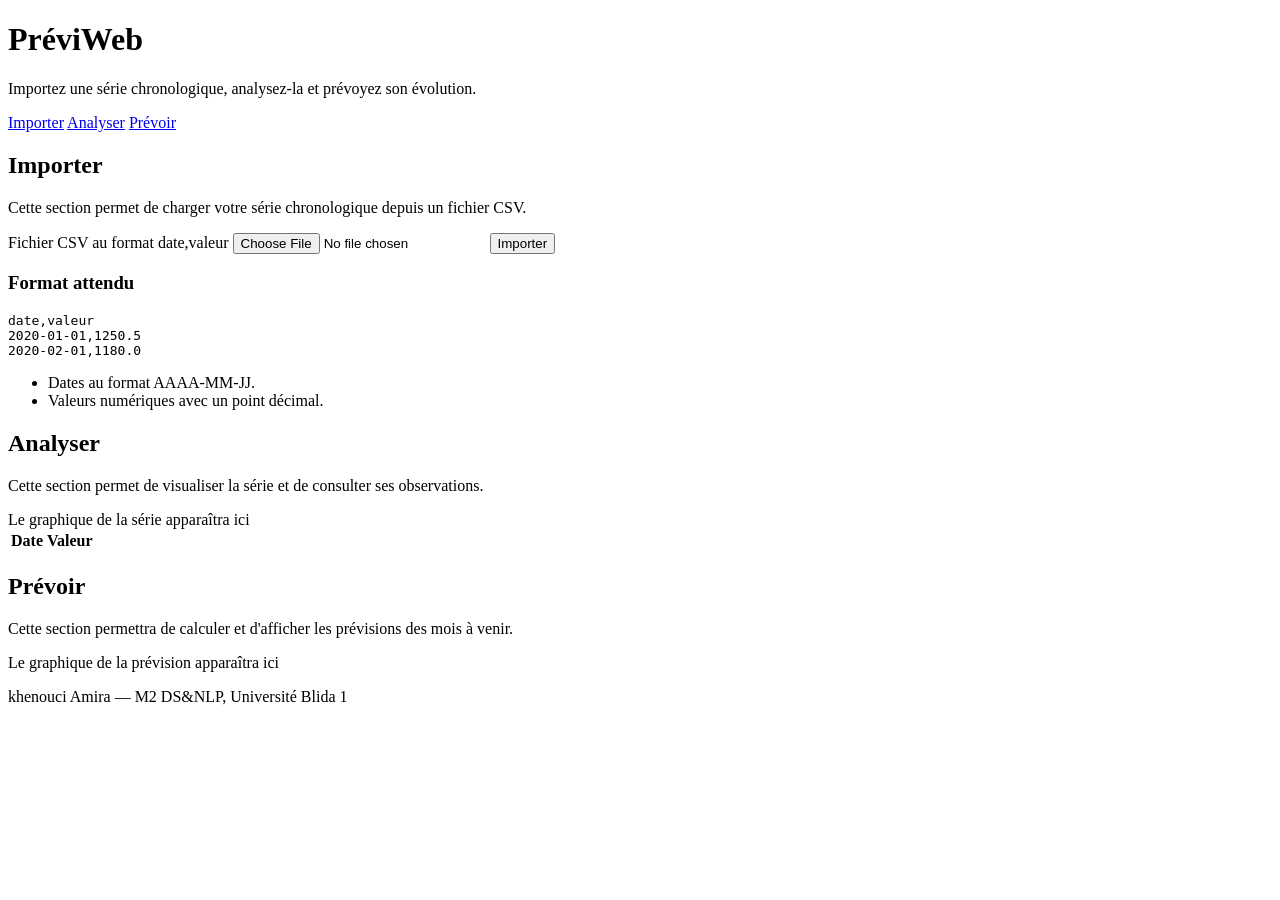
==== index.html @ 6e5d0047 "Structure HTML de la page" ====
<!DOCTYPE html>
<html lang="fr">
<head>
<meta charset="utf-8">
<meta name="viewport" content="width=device-width, initial-scale=1">
<title>PréviWeb</title>
<link rel="stylesheet" href="styles.css">
</head>
<body>
<header>
  <h1>PréviWeb</h1>
  <p>Importez une série chronologique, analysez-la et prévoyez son évolution.</p>
</header>

<nav aria-label="Navigation principale">
  <a href="#importer">Importer</a>
  <a href="#analyser">Analyser</a>
  <a href="#prevoir">Prévoir</a>
</nav>

<main>
  <section id="importer">
    <h2>Importer</h2>
    <p>Cette section permet de charger votre série chronologique depuis un fichier CSV.</p>

    <form id="form-import">
      <label for="fichier-csv">Fichier CSV au format date,valeur</label>
      <input type="file" id="fichier-csv" name="fichier" accept=".csv,text/csv" required>
      <button type="submit">Importer</button>
    </form>
    <p id="message" class="message" role="status" aria-live="polite"></p>

    <h3>Format attendu</h3>
    <pre>date,valeur
2020-01-01,1250.5
2020-02-01,1180.0</pre>
    <ul>
      <li>Dates au format AAAA-MM-JJ.</li>
      <li>Valeurs numériques avec un point décimal.</li>
    </ul>
  </section>

  <section id="analyser">
    <h2>Analyser</h2>
    <p>Cette section permet de visualiser la série et de consulter ses observations.</p>
    <div class="graphique" id="zone-serie">Le graphique de la série apparaîtra ici</div>
    <table id="tableau-observations">
      <thead>
        <tr><th>Date</th><th>Valeur</th></tr>
      </thead>
      <tbody></tbody>
    </table>
  </section>

  <section id="prevoir">
    <h2>Prévoir</h2>
    <p>Cette section permettra de calculer et d'afficher les prévisions des mois à venir.</p>
    <div class="graphique" id="zone-prevision">Le graphique de la prévision apparaîtra ici</div>
  </section>
</main>

<footer>
  <p>khenouci Amira — M2 DS&amp;NLP, Université Blida 1</p>
</footer>
</body>
</html>
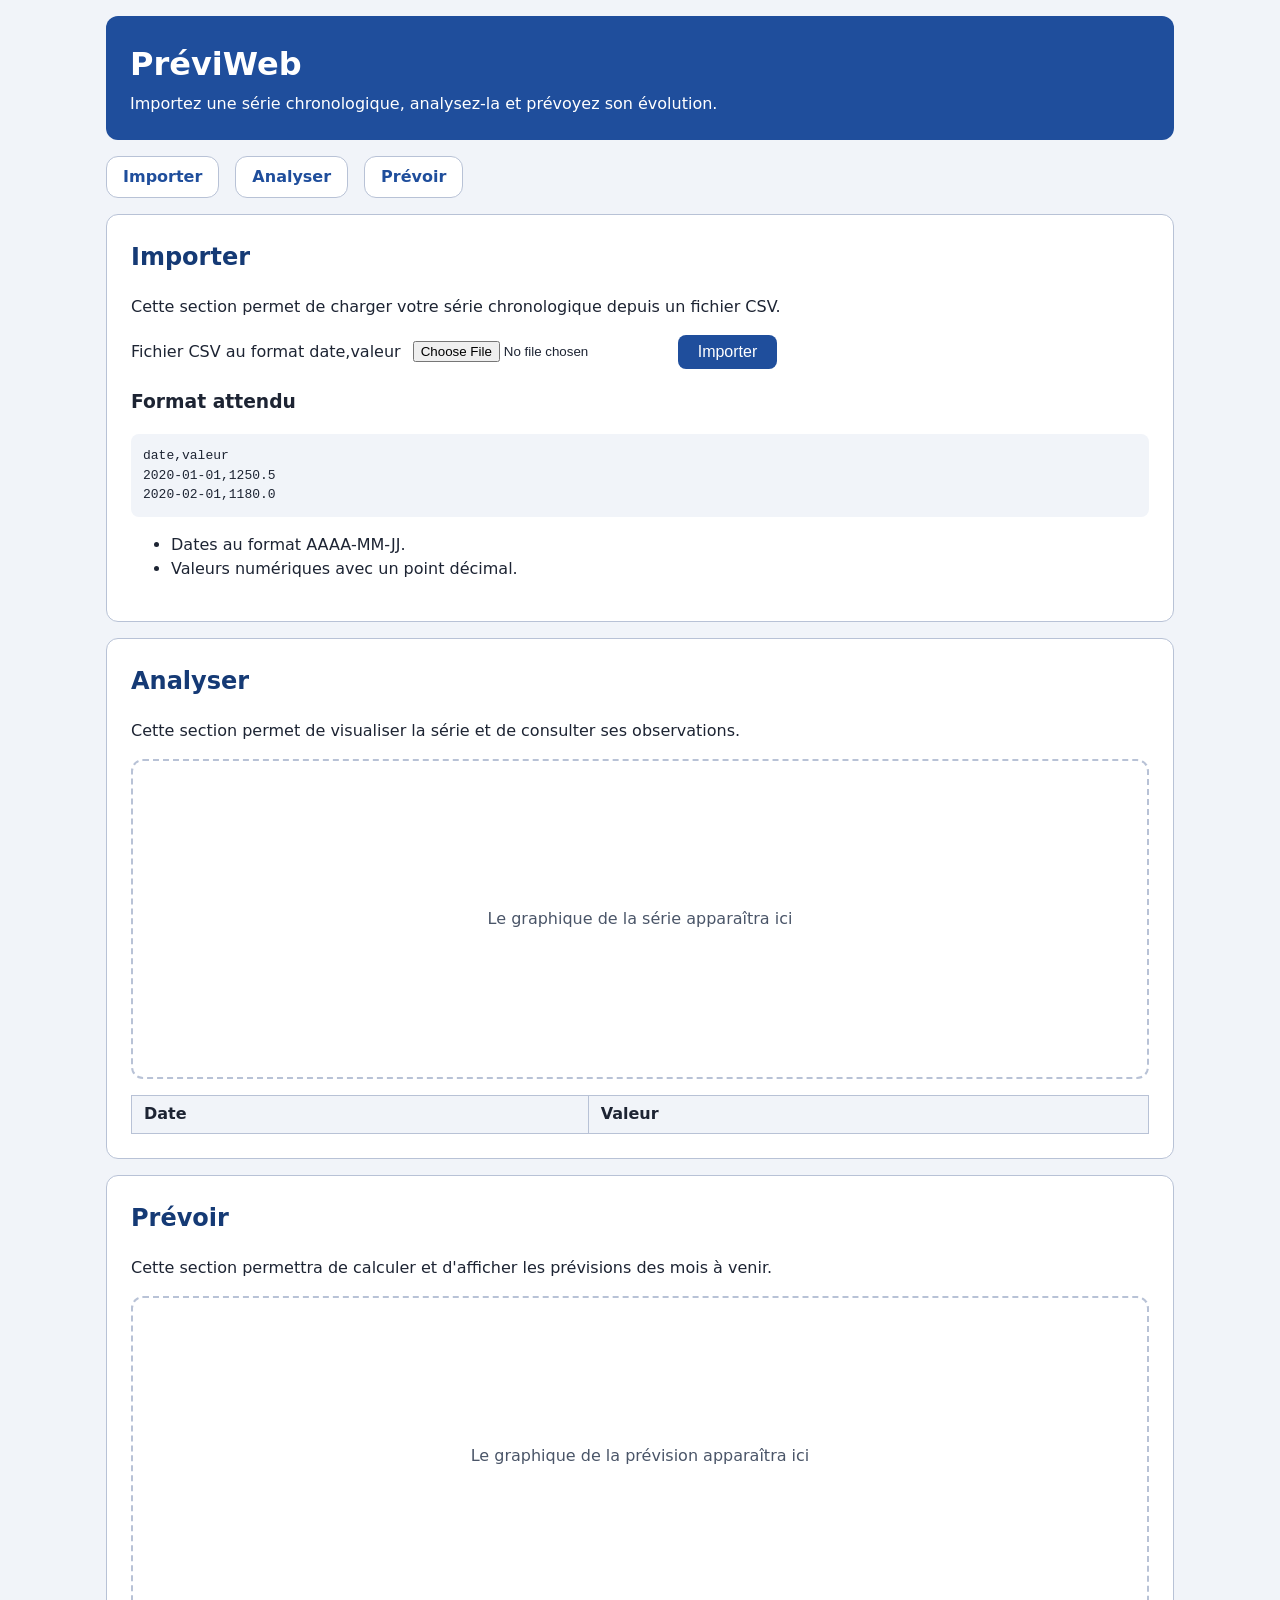
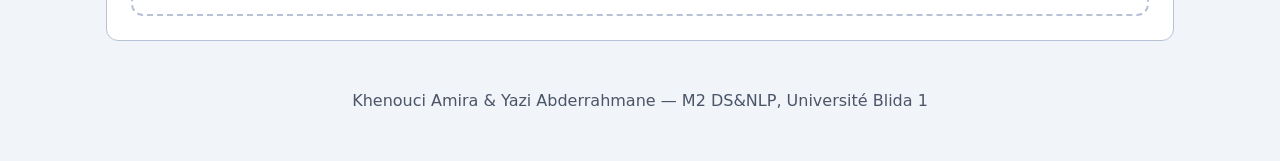
==== commit 58c6ae4f: "Ajout des noms de l'étudiant" ====
--- a/index.html
+++ b/index.html
@@ -60,7 +60,7 @@
 </main>
 
 <footer>
-  <p>khenouci Amira — M2 DS&amp;NLP, Université Blida 1</p>
+  <p>Khenouci Amira & Yazi Abderrahmane  — M2 DS&amp;NLP, Université Blida 1</p>
 </footer>
 </body>
 </html>
--- a/styles.css
+++ b/styles.css
@@ -0,0 +1,123 @@
+:root {
+  --couleur-fond: #f1f4f9;
+  --couleur-carte: #ffffff;
+  --couleur-primaire: #1f4e9c;
+  --couleur-primaire-fonce: #153a75;
+  --couleur-texte: #1d2433;
+  --couleur-bordure: #b8c2d6;
+  --couleur-focus: #ff9800;
+  --succes-fond: #d1e7dd;
+  --succes-texte: #0f5132;
+  --erreur-fond: #f8d7da;
+  --erreur-texte: #842029;
+  --rayon: 12px;
+}
+
+* { box-sizing: border-box; }
+
+body {
+  max-width: 1100px;
+  margin: 0 auto;
+  padding: 1rem;
+  background: var(--couleur-fond);
+  color: var(--couleur-texte);
+  font-family: system-ui, Arial, sans-serif;
+  line-height: 1.5;
+}
+
+header {
+  background: var(--couleur-primaire);
+  color: #fff;
+  padding: 1.5rem;
+  border-radius: var(--rayon);
+}
+header h1 { margin: 0; }
+header p { margin: .25rem 0 0; }
+
+nav {
+  display: flex;
+  gap: 1rem;
+  margin: 1rem 0;
+}
+nav a {
+  padding: .5rem 1rem;
+  background: var(--couleur-carte);
+  color: var(--couleur-primaire);
+  border: 1px solid var(--couleur-bordure);
+  border-radius: var(--rayon);
+  text-decoration: none;
+  font-weight: 600;
+}
+nav a:hover { background: var(--couleur-primaire); color: #fff; }
+
+section {
+  background: var(--couleur-carte);
+  padding: 1.5rem;
+  margin-bottom: 1rem;
+  border-radius: var(--rayon);
+  border: 1px solid var(--couleur-bordure);
+}
+h2 { color: var(--couleur-primaire-fonce); margin-top: 0; }
+
+form {
+  display: flex;
+  align-items: center;
+  flex-wrap: wrap;
+  gap: .75rem;
+}
+
+button {
+  padding: .5rem 1.25rem;
+  background: var(--couleur-primaire);
+  color: #fff;
+  border: none;
+  border-radius: 8px;
+  font-size: 1rem;
+  cursor: pointer;
+}
+button:hover { background: var(--couleur-primaire-fonce); }
+
+pre {
+  background: var(--couleur-fond);
+  padding: .75rem;
+  border-radius: 8px;
+  overflow-x: auto;
+}
+
+.graphique {
+  min-height: 320px;
+  display: flex;
+  align-items: center;
+  justify-content: center;
+  text-align: center;
+  border: 2px dashed var(--couleur-bordure);
+  border-radius: var(--rayon);
+  color: #4a5568;
+}
+
+table { width: 100%; border-collapse: collapse; margin-top: 1rem; }
+th, td { border: 1px solid var(--couleur-bordure); padding: .4rem .75rem; text-align: left; }
+th { background: var(--couleur-fond); }
+
+.message { padding: .6rem 1rem; border-radius: 8px; }
+.message:empty { display: none; }
+.message.succes { background: var(--succes-fond); color: var(--succes-texte); }
+.message.erreur { background: var(--erreur-fond); color: var(--erreur-texte); }
+
+footer {
+  text-align: center;
+  padding: 1rem;
+  color: #4a5568;
+}
+
+a:focus-visible,
+input[type="file"]:focus-visible,
+button:focus-visible {
+  outline: 3px solid var(--couleur-focus);
+  outline-offset: 2px;
+}
+
+@media (max-width: 700px) {
+  nav { flex-direction: column; }
+  form { flex-direction: column; align-items: stretch; }
+}
